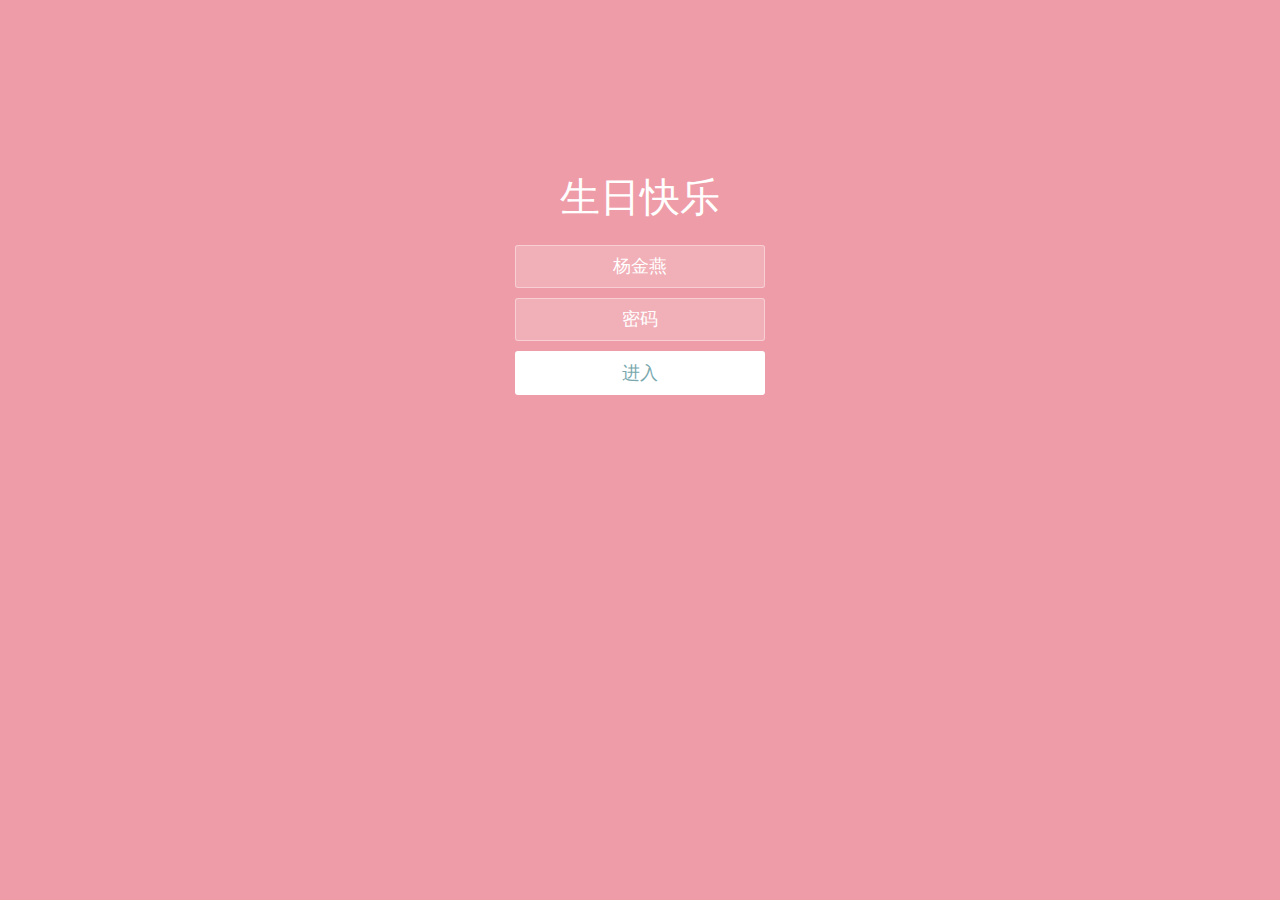
==== index.html @ bb36e1fd "first commit" ====
<!doctype html>
<html lang="zh">

<head>
    <meta charset="UTF-8">
    <meta http-equiv="X-UA-Compatible" content="IE=edge,chrome=1">
    <meta name="viewport" content="width=device-width, initial-scale=1.0">
    <title>Happy Birthday</title>
    <link rel="stylesheet" type="text/css" href="css/styles.css">
</head>

<style>
    .iframepage {
        -webkit-overflow-scrolling: touch;
        overflow-x: scroll;
        overflow-y: hidden;
    }

    ::-webkit-scrollbar {
        width: 0px;
    }

    /*局部滚动的dom节点*/
    .scroll-el {
        overflow: auto;
    }
</style>

<body>
    <iframe src="./html/login.html" id="iframepage" scrolling="no" onload="changeFrameHeight()" frameborder="0"
        style="width:100%" marginwidth="0" marginheight="0"></iframe>
    <script src="js/jquery-2.1.1.min.js" type="text/javascript"></script>
    <script src="js/jquery-1.8.4.min.js" type="text/javascript"></script>
</body>

</html>
---- css/styles.css ----
* {
  box-sizing: border-box;
  margin: 0;
  padding: 0;
  font-weight: 300;
}
body {
  font-family:"Microsoft YaHei";
  color: white;
  font-weight: 300;
}
body ::-webkit-input-placeholder {
  /* WebKit browsers */
  font-family:"Microsoft YaHei";
  color: white;
  font-weight: 300;
}
body :-moz-placeholder {
  /* Mozilla Firefox 4 to 18 */
  font-family:"Microsoft YaHei";
  color: white;
  opacity: 1;
  font-weight: 300;
}
body ::-moz-placeholder {
  /* Mozilla Firefox 19+ */
  font-family:"Microsoft YaHei";
  color: white;
  opacity: 1;
  font-weight: 300;
}
body :-ms-input-placeholder {
  /* Internet Explorer 10+ */
  font-family:"Microsoft YaHei";
  color: white;
  font-weight: 300;
}
.wrapper {
  background: #ee9ca7;
  background: -webkit-linear-gradient(top left, #ee9ca7 0%, #ee9ca7 100%);
  background: linear-gradient(to bottom right, #ee9ca7 0%, #ee9ca7 100%);
  background-color:rgba(255,255,255,0.9);
  position: absolute;
  top:0;
  left: 0;
  width: 100%;
  height: 100%;
  overflow: hidden;

}

.wrapper.form-success .container h1 {
  -webkit-transform: translateY(85px);
      -ms-transform: translateY(85px);
          transform: translateY(85px);
}
.container {
  max-width: 600px;
  margin: 0 auto;
  margin-top: 7%;
  padding: 80px 0;
  height: 400px;
  text-align: center;
}
.container h1 {
  font-size: 40px;
  -webkit-transition-duration: 1s;
          transition-duration: 1s;
  -webkit-transition-timing-function: ease-in-put;
          transition-timing-function: ease-in-put;
  font-weight: 200;
}
form {
  padding: 20px 0;
  position: relative;
  z-index: 2;
}
form input {
  -webkit-appearance: none;
     -moz-appearance: none;
          appearance: none;
  outline: 0;
  border: 1px solid rgba(255, 255, 255, 0.4);
  background-color: rgba(255, 255, 255, 0.2);
  width: 250px;
  border-radius: 3px;
  padding: 10px 15px;
  margin: 0 auto 10px auto;
  display: block;
  text-align: center;
  font-family: "Microsoft YaHei";
  font-size: 18px;
  color: white;
  -webkit-transition-duration: 0.25s;
          transition-duration: 0.25s;
  font-weight: 300;
}
form input:hover {
  background-color: rgba(255, 255, 255, 0.4);
}
form input:focus {
  background-color: white;
  width: 300px;
  color: #79A8AE;
}
form button {
  -webkit-appearance: none;
     -moz-appearance: none;
          appearance: none;
  outline: 0;
  background-color: white;
  font-family: "Microsoft YaHei";
  border: 0;
  padding: 10px 15px;
  color: #79A8AE;
  border-radius: 3px;
  width: 250px;
  cursor: pointer;
  font-size: 18px;
  -webkit-transition-duration: 0.25s;
          transition-duration: 0.25s;
}
form button:hover {
  background-color: #f5f7f9;
}
.bg-bubbles {
  position: absolute;
  top: 0;
  left: 0;
  width: 100%;
  height: 100%;
  z-index: 1;
}
.bg-bubbles li {
  position: absolute;
  list-style: none;
  display: block;
  width: 40px;
  height: 40px;
  background-color: rgba(255, 255, 255, 0.15);
  bottom: -160px;
  -webkit-animation: square 30s infinite;
  animation: square 30s infinite;
  -webkit-transition-timing-function: linear;
  transition-timing-function: linear;
}
.bg-bubbles li:nth-child(1) {
  left: 10%;
}
.bg-bubbles li:nth-child(2) {
  left: 20%;
  width: 80px;
  height: 80px;
  -webkit-animation-delay: 2s;
          animation-delay: 2s;
  -webkit-animation-duration: 17s;
          animation-duration: 17s;
}
.bg-bubbles li:nth-child(3) {
  left: 25%;
  -webkit-animation-delay: 4s;
          animation-delay: 4s;
}
.bg-bubbles li:nth-child(4) {
  left: 40%;
  width: 60px;
  height: 60px;
  -webkit-animation-duration: 22s;
          animation-duration: 22s;
  background-color: rgba(255, 255, 255, 0.25);
}
.bg-bubbles li:nth-child(5) {
  left: 70%;
}
.bg-bubbles li:nth-child(6) {
  left: 80%;
  width: 120px;
  height: 120px;
  -webkit-animation-delay: 3s;
          animation-delay: 3s;
  background-color: rgba(255, 255, 255, 0.2);
}
.bg-bubbles li:nth-child(7) {
  left: 32%;
  width: 160px;
  height: 160px;
  -webkit-animation-delay: 7s;
          animation-delay: 7s;
}
.bg-bubbles li:nth-child(8) {
  left: 55%;
  width: 20px;
  height: 20px;
  -webkit-animation-delay: 15s;
          animation-delay: 15s;
  -webkit-animation-duration: 40s;
          animation-duration: 40s;
}
.bg-bubbles li:nth-child(9) {
  left: 25%;
  width: 10px;
  height: 10px;
  -webkit-animation-delay: 2s;
          animation-delay: 2s;
  -webkit-animation-duration: 40s;
          animation-duration: 40s;
  background-color: rgba(255, 255, 255, 0.3);
}
.bg-bubbles li:nth-child(10) {
  left: 90%;
  width: 160px;
  height: 160px;
  -webkit-animation-delay: 11s;
          animation-delay: 11s;
}
@-webkit-keyframes square {
  0% {
    -webkit-transform: translateY(0);
            transform: translateY(0);
  }
  100% {
    -webkit-transform: translateY(-900px) rotate(600deg);
            transform: translateY(-900px) rotate(600deg);
  }
}
@keyframes square {
  0% {
    -webkit-transform: translateY(0);
            transform: translateY(0);
  }
  100% {
    -webkit-transform: translateY(-900px) rotate(600deg);
            transform: translateY(-900px) rotate(600deg);
  }
}
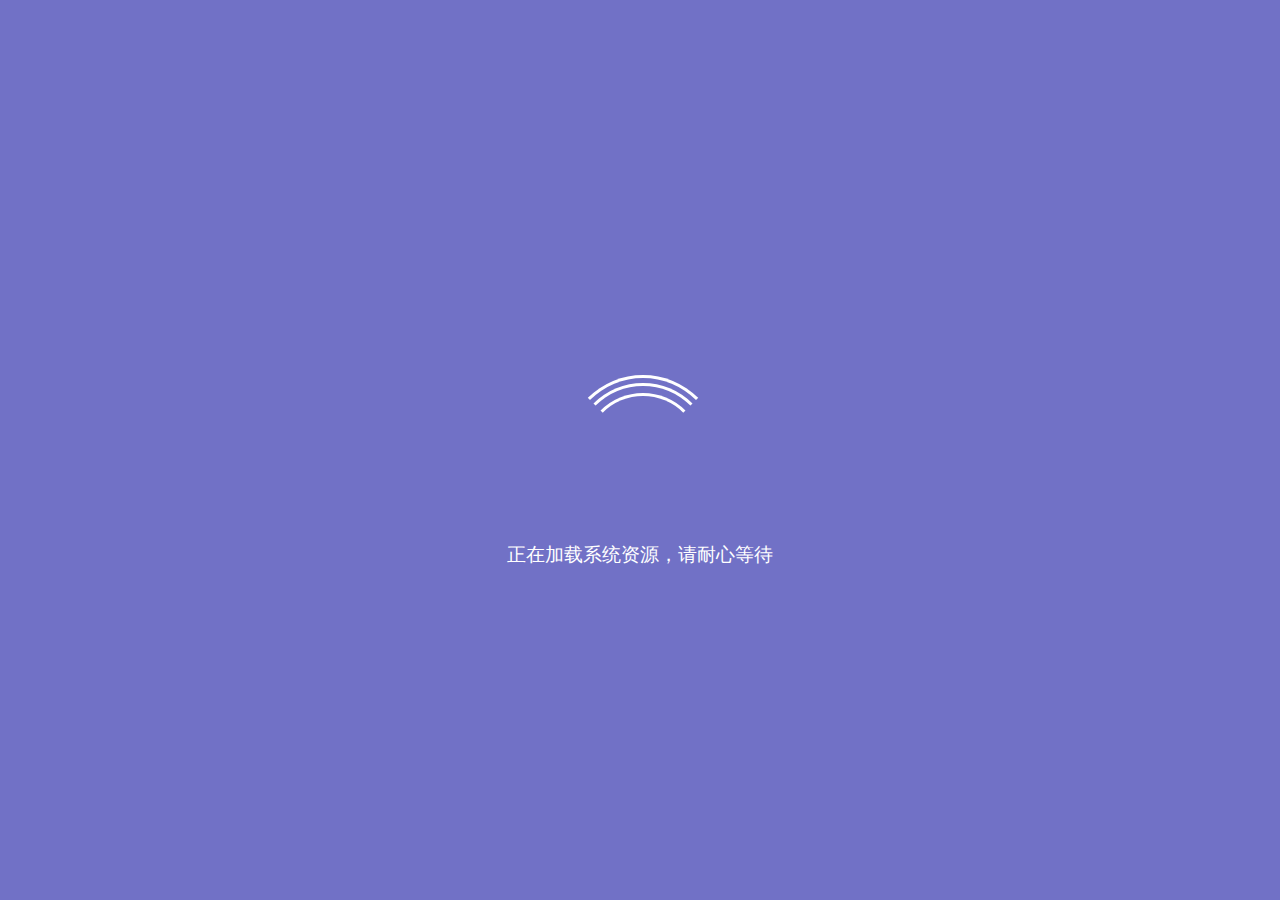
==== commit e39bd74c: "'测试若依'" ====
--- a/index.html
+++ b/index.html
@@ -1,36 +1,217 @@
-<!doctype html>
-<html lang="zh">
-
-<head>
-    <meta charset="UTF-8">
-    <meta http-equiv="X-UA-Compatible" content="IE=edge,chrome=1">
-    <meta name="viewport" content="width=device-width, initial-scale=1.0">
-    <title>Happy Birthday</title>
-    <link rel="stylesheet" type="text/css" href="css/styles.css">
-</head>
-
-<style>
-    .iframepage {
-        -webkit-overflow-scrolling: touch;
-        overflow-x: scroll;
-        overflow-y: hidden;
-    }
-
-    ::-webkit-scrollbar {
-        width: 0px;
-    }
-
-    /*局部滚动的dom节点*/
-    .scroll-el {
-        overflow: auto;
-    }
-</style>
-
-<body>
-    <iframe src="./html/login.html" id="iframepage" scrolling="no" onload="changeFrameHeight()" frameborder="0"
-        style="width:100%" marginwidth="0" marginheight="0"></iframe>
-    <script src="js/jquery-2.1.1.min.js" type="text/javascript"></script>
-    <script src="js/jquery-1.8.4.min.js" type="text/javascript"></script>
-</body>
-
+<!DOCTYPE html>
+<html>
+
+<head>
+  <meta charset="utf-8">
+  <meta http-equiv="X-UA-Compatible" content="IE=edge,chrome=1">
+  <meta name="renderer" content="webkit">
+  <meta name="viewport" content="width=device-width, initial-scale=1, maximum-scale=1, user-scalable=no">
+  <link rel="icon" href="/manage/favicon.ico">
+  <title>若依管理系统</title>
+  <!--[if lt IE 11]><script>window.location.href='/html/ie.html';</script><![endif]-->
+  <style>
+    html,
+    body,
+    #app {
+      height: 100%;
+      margin: 0px;
+      padding: 0px;
+    }
+
+    .chromeframe {
+      margin: 0.2em 0;
+      background: #ccc;
+      color: #000;
+      padding: 0.2em 0;
+    }
+
+    #loader-wrapper {
+      position: fixed;
+      top: 0;
+      left: 0;
+      width: 100%;
+      height: 100%;
+      z-index: 999999;
+    }
+
+    #loader {
+      display: block;
+      position: relative;
+      left: 50%;
+      top: 50%;
+      width: 150px;
+      height: 150px;
+      margin: -75px 0 0 -75px;
+      border-radius: 50%;
+      border: 3px solid transparent;
+      border-top-color: #FFF;
+      -webkit-animation: spin 2s linear infinite;
+      -ms-animation: spin 2s linear infinite;
+      -moz-animation: spin 2s linear infinite;
+      -o-animation: spin 2s linear infinite;
+      animation: spin 2s linear infinite;
+      z-index: 1001;
+    }
+
+    #loader:before {
+      content: "";
+      position: absolute;
+      top: 5px;
+      left: 5px;
+      right: 5px;
+      bottom: 5px;
+      border-radius: 50%;
+      border: 3px solid transparent;
+      border-top-color: #FFF;
+      -webkit-animation: spin 3s linear infinite;
+      -moz-animation: spin 3s linear infinite;
+      -o-animation: spin 3s linear infinite;
+      -ms-animation: spin 3s linear infinite;
+      animation: spin 3s linear infinite;
+    }
+
+    #loader:after {
+      content: "";
+      position: absolute;
+      top: 15px;
+      left: 15px;
+      right: 15px;
+      bottom: 15px;
+      border-radius: 50%;
+      border: 3px solid transparent;
+      border-top-color: #FFF;
+      -moz-animation: spin 1.5s linear infinite;
+      -o-animation: spin 1.5s linear infinite;
+      -ms-animation: spin 1.5s linear infinite;
+      -webkit-animation: spin 1.5s linear infinite;
+      animation: spin 1.5s linear infinite;
+    }
+
+
+    @-webkit-keyframes spin {
+      0% {
+        -webkit-transform: rotate(0deg);
+        -ms-transform: rotate(0deg);
+        transform: rotate(0deg);
+      }
+
+      100% {
+        -webkit-transform: rotate(360deg);
+        -ms-transform: rotate(360deg);
+        transform: rotate(360deg);
+      }
+    }
+
+    @keyframes spin {
+      0% {
+        -webkit-transform: rotate(0deg);
+        -ms-transform: rotate(0deg);
+        transform: rotate(0deg);
+      }
+
+      100% {
+        -webkit-transform: rotate(360deg);
+        -ms-transform: rotate(360deg);
+        transform: rotate(360deg);
+      }
+    }
+
+
+    #loader-wrapper .loader-section {
+      position: fixed;
+      top: 0;
+      width: 51%;
+      height: 100%;
+      background: #7171C6;
+      z-index: 1000;
+      -webkit-transform: translateX(0);
+      -ms-transform: translateX(0);
+      transform: translateX(0);
+    }
+
+    #loader-wrapper .loader-section.section-left {
+      left: 0;
+    }
+
+    #loader-wrapper .loader-section.section-right {
+      right: 0;
+    }
+
+
+    .loaded #loader-wrapper .loader-section.section-left {
+      -webkit-transform: translateX(-100%);
+      -ms-transform: translateX(-100%);
+      transform: translateX(-100%);
+      -webkit-transition: all 0.7s 0.3s cubic-bezier(0.645, 0.045, 0.355, 1.000);
+      transition: all 0.7s 0.3s cubic-bezier(0.645, 0.045, 0.355, 1.000);
+    }
+
+    .loaded #loader-wrapper .loader-section.section-right {
+      -webkit-transform: translateX(100%);
+      -ms-transform: translateX(100%);
+      transform: translateX(100%);
+      -webkit-transition: all 0.7s 0.3s cubic-bezier(0.645, 0.045, 0.355, 1.000);
+      transition: all 0.7s 0.3s cubic-bezier(0.645, 0.045, 0.355, 1.000);
+    }
+
+    .loaded #loader {
+      opacity: 0;
+      -webkit-transition: all 0.3s ease-out;
+      transition: all 0.3s ease-out;
+    }
+
+    .loaded #loader-wrapper {
+      visibility: hidden;
+      -webkit-transform: translateY(-100%);
+      -ms-transform: translateY(-100%);
+      transform: translateY(-100%);
+      -webkit-transition: all 0.3s 1s ease-out;
+      transition: all 0.3s 1s ease-out;
+    }
+
+    .no-js #loader-wrapper {
+      display: none;
+    }
+
+    .no-js h1 {
+      color: #222222;
+    }
+
+    #loader-wrapper .load_title {
+      font-family: 'Open Sans';
+      color: #FFF;
+      font-size: 19px;
+      width: 100%;
+      text-align: center;
+      z-index: 9999999999999;
+      position: absolute;
+      top: 60%;
+      opacity: 1;
+      line-height: 30px;
+    }
+
+    #loader-wrapper .load_title span {
+      font-weight: normal;
+      font-style: italic;
+      font-size: 13px;
+      color: #FFF;
+      opacity: 0.5;
+    }
+  </style>
+  <script type="module" crossorigin src="/manage/assets/index-FvKVKK2v.js"></script>
+  <link rel="stylesheet" crossorigin href="/manage/assets/index-CkSqkFFy.css">
+</head>
+
+<body>
+  <div id="app">
+    <div id="loader-wrapper">
+      <div id="loader"></div>
+      <div class="loader-section section-left"></div>
+      <div class="loader-section section-right"></div>
+      <div class="load_title">正在加载系统资源，请耐心等待</div>
+    </div>
+  </div>+
+</body>
+
 </html>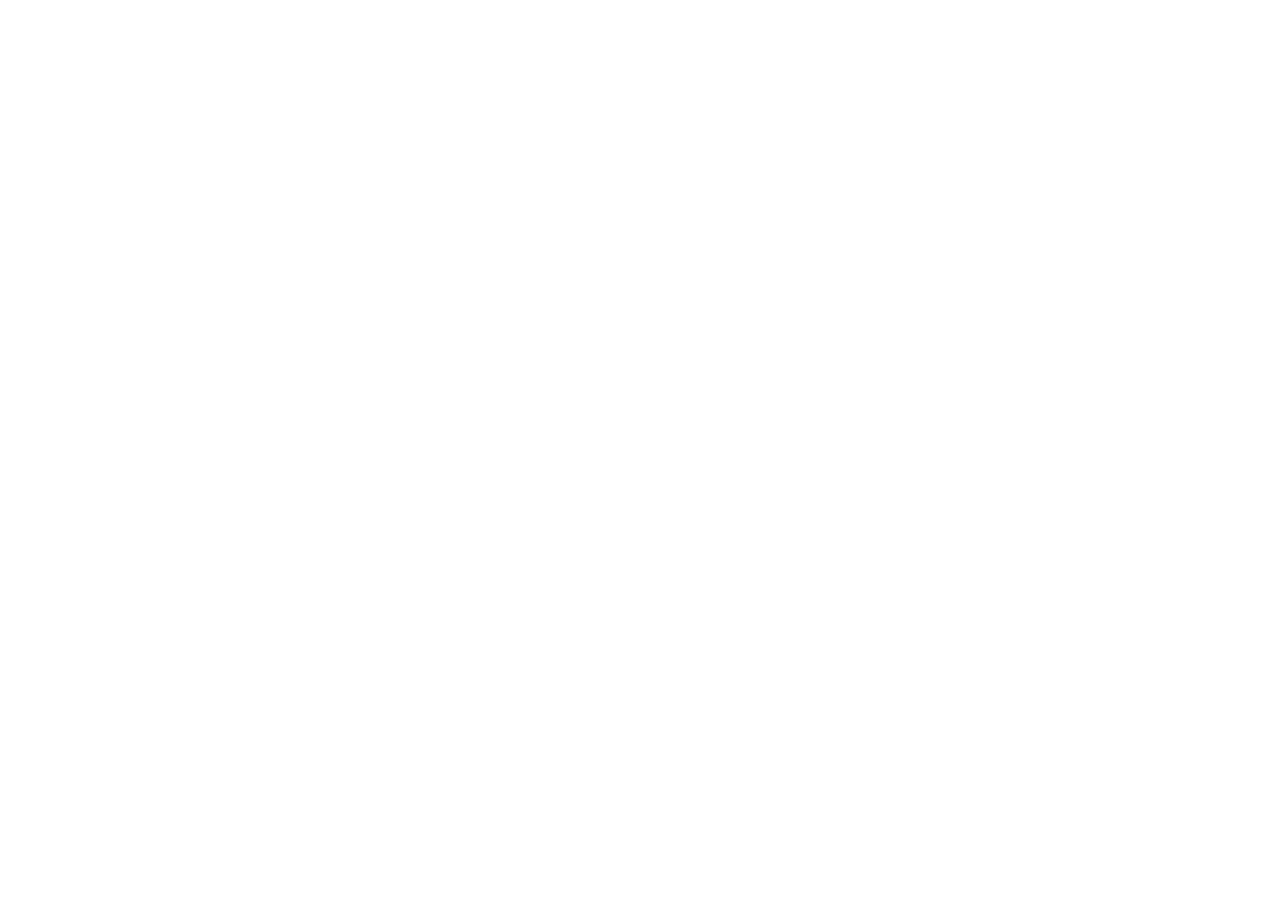
==== commit 681b58a0: ":fix 修改为中建民筑" ====
--- a/index.html
+++ b/index.html
@@ -1,217 +1 @@
-<!DOCTYPE html>
-<html>
-
-<head>
-  <meta charset="utf-8">
-  <meta http-equiv="X-UA-Compatible" content="IE=edge,chrome=1">
-  <meta name="renderer" content="webkit">
-  <meta name="viewport" content="width=device-width, initial-scale=1, maximum-scale=1, user-scalable=no">
-  <link rel="icon" href="/manage/favicon.ico">
-  <title>若依管理系统</title>
-  <!--[if lt IE 11]><script>window.location.href='/html/ie.html';</script><![endif]-->
-  <style>
-    html,
-    body,
-    #app {
-      height: 100%;
-      margin: 0px;
-      padding: 0px;
-    }
-
-    .chromeframe {
-      margin: 0.2em 0;
-      background: #ccc;
-      color: #000;
-      padding: 0.2em 0;
-    }
-
-    #loader-wrapper {
-      position: fixed;
-      top: 0;
-      left: 0;
-      width: 100%;
-      height: 100%;
-      z-index: 999999;
-    }
-
-    #loader {
-      display: block;
-      position: relative;
-      left: 50%;
-      top: 50%;
-      width: 150px;
-      height: 150px;
-      margin: -75px 0 0 -75px;
-      border-radius: 50%;
-      border: 3px solid transparent;
-      border-top-color: #FFF;
-      -webkit-animation: spin 2s linear infinite;
-      -ms-animation: spin 2s linear infinite;
-      -moz-animation: spin 2s linear infinite;
-      -o-animation: spin 2s linear infinite;
-      animation: spin 2s linear infinite;
-      z-index: 1001;
-    }
-
-    #loader:before {
-      content: "";
-      position: absolute;
-      top: 5px;
-      left: 5px;
-      right: 5px;
-      bottom: 5px;
-      border-radius: 50%;
-      border: 3px solid transparent;
-      border-top-color: #FFF;
-      -webkit-animation: spin 3s linear infinite;
-      -moz-animation: spin 3s linear infinite;
-      -o-animation: spin 3s linear infinite;
-      -ms-animation: spin 3s linear infinite;
-      animation: spin 3s linear infinite;
-    }
-
-    #loader:after {
-      content: "";
-      position: absolute;
-      top: 15px;
-      left: 15px;
-      right: 15px;
-      bottom: 15px;
-      border-radius: 50%;
-      border: 3px solid transparent;
-      border-top-color: #FFF;
-      -moz-animation: spin 1.5s linear infinite;
-      -o-animation: spin 1.5s linear infinite;
-      -ms-animation: spin 1.5s linear infinite;
-      -webkit-animation: spin 1.5s linear infinite;
-      animation: spin 1.5s linear infinite;
-    }
-
-
-    @-webkit-keyframes spin {
-      0% {
-        -webkit-transform: rotate(0deg);
-        -ms-transform: rotate(0deg);
-        transform: rotate(0deg);
-      }
-
-      100% {
-        -webkit-transform: rotate(360deg);
-        -ms-transform: rotate(360deg);
-        transform: rotate(360deg);
-      }
-    }
-
-    @keyframes spin {
-      0% {
-        -webkit-transform: rotate(0deg);
-        -ms-transform: rotate(0deg);
-        transform: rotate(0deg);
-      }
-
-      100% {
-        -webkit-transform: rotate(360deg);
-        -ms-transform: rotate(360deg);
-        transform: rotate(360deg);
-      }
-    }
-
-
-    #loader-wrapper .loader-section {
-      position: fixed;
-      top: 0;
-      width: 51%;
-      height: 100%;
-      background: #7171C6;
-      z-index: 1000;
-      -webkit-transform: translateX(0);
-      -ms-transform: translateX(0);
-      transform: translateX(0);
-    }
-
-    #loader-wrapper .loader-section.section-left {
-      left: 0;
-    }
-
-    #loader-wrapper .loader-section.section-right {
-      right: 0;
-    }
-
-
-    .loaded #loader-wrapper .loader-section.section-left {
-      -webkit-transform: translateX(-100%);
-      -ms-transform: translateX(-100%);
-      transform: translateX(-100%);
-      -webkit-transition: all 0.7s 0.3s cubic-bezier(0.645, 0.045, 0.355, 1.000);
-      transition: all 0.7s 0.3s cubic-bezier(0.645, 0.045, 0.355, 1.000);
-    }
-
-    .loaded #loader-wrapper .loader-section.section-right {
-      -webkit-transform: translateX(100%);
-      -ms-transform: translateX(100%);
-      transform: translateX(100%);
-      -webkit-transition: all 0.7s 0.3s cubic-bezier(0.645, 0.045, 0.355, 1.000);
-      transition: all 0.7s 0.3s cubic-bezier(0.645, 0.045, 0.355, 1.000);
-    }
-
-    .loaded #loader {
-      opacity: 0;
-      -webkit-transition: all 0.3s ease-out;
-      transition: all 0.3s ease-out;
-    }
-
-    .loaded #loader-wrapper {
-      visibility: hidden;
-      -webkit-transform: translateY(-100%);
-      -ms-transform: translateY(-100%);
-      transform: translateY(-100%);
-      -webkit-transition: all 0.3s 1s ease-out;
-      transition: all 0.3s 1s ease-out;
-    }
-
-    .no-js #loader-wrapper {
-      display: none;
-    }
-
-    .no-js h1 {
-      color: #222222;
-    }
-
-    #loader-wrapper .load_title {
-      font-family: 'Open Sans';
-      color: #FFF;
-      font-size: 19px;
-      width: 100%;
-      text-align: center;
-      z-index: 9999999999999;
-      position: absolute;
-      top: 60%;
-      opacity: 1;
-      line-height: 30px;
-    }
-
-    #loader-wrapper .load_title span {
-      font-weight: normal;
-      font-style: italic;
-      font-size: 13px;
-      color: #FFF;
-      opacity: 0.5;
-    }
-  </style>
-  <script type="module" crossorigin src="/manage/assets/index-FvKVKK2v.js"></script>
-  <link rel="stylesheet" crossorigin href="/manage/assets/index-CkSqkFFy.css">
-</head>
-
-<body>
-  <div id="app">
-    <div id="loader-wrapper">
-      <div id="loader"></div>
-      <div class="loader-section section-left"></div>
-      <div class="loader-section section-right"></div>
-      <div class="load_title">正在加载系统资源，请耐心等待</div>
-    </div>
-  </div>-
-</body>
-
-</html>+<!doctype html><html lang=""><head><meta charset="utf-8"><meta http-equiv="X-UA-Compatible" content="IE=edge"><meta name="viewport" content="width=device-width,minimum-scale=1,maximum-scale=1,user-scalable=no,initial-scale=1,viewport-fit=cover"/><meta name="referrer" content="no-referrer"><link rel="icon" href="/happyBirthDay/favicon.ico"><title>中建民筑</title><script defer="defer" src="/happyBirthDay/js/chunk-vendors.9b16924b.js"></script><script defer="defer" src="/happyBirthDay/js/app.1e3ba672.js"></script><link href="/happyBirthDay/css/chunk-vendors.722358d2.css" rel="stylesheet"><link href="/happyBirthDay/css/app.e5bf2a16.css" rel="stylesheet"></head><body><noscript><strong>We're sorry but 中建民筑 doesn't work properly without JavaScript enabled. Please enable it to continue.</strong></noscript><div id="app"></div></body></html>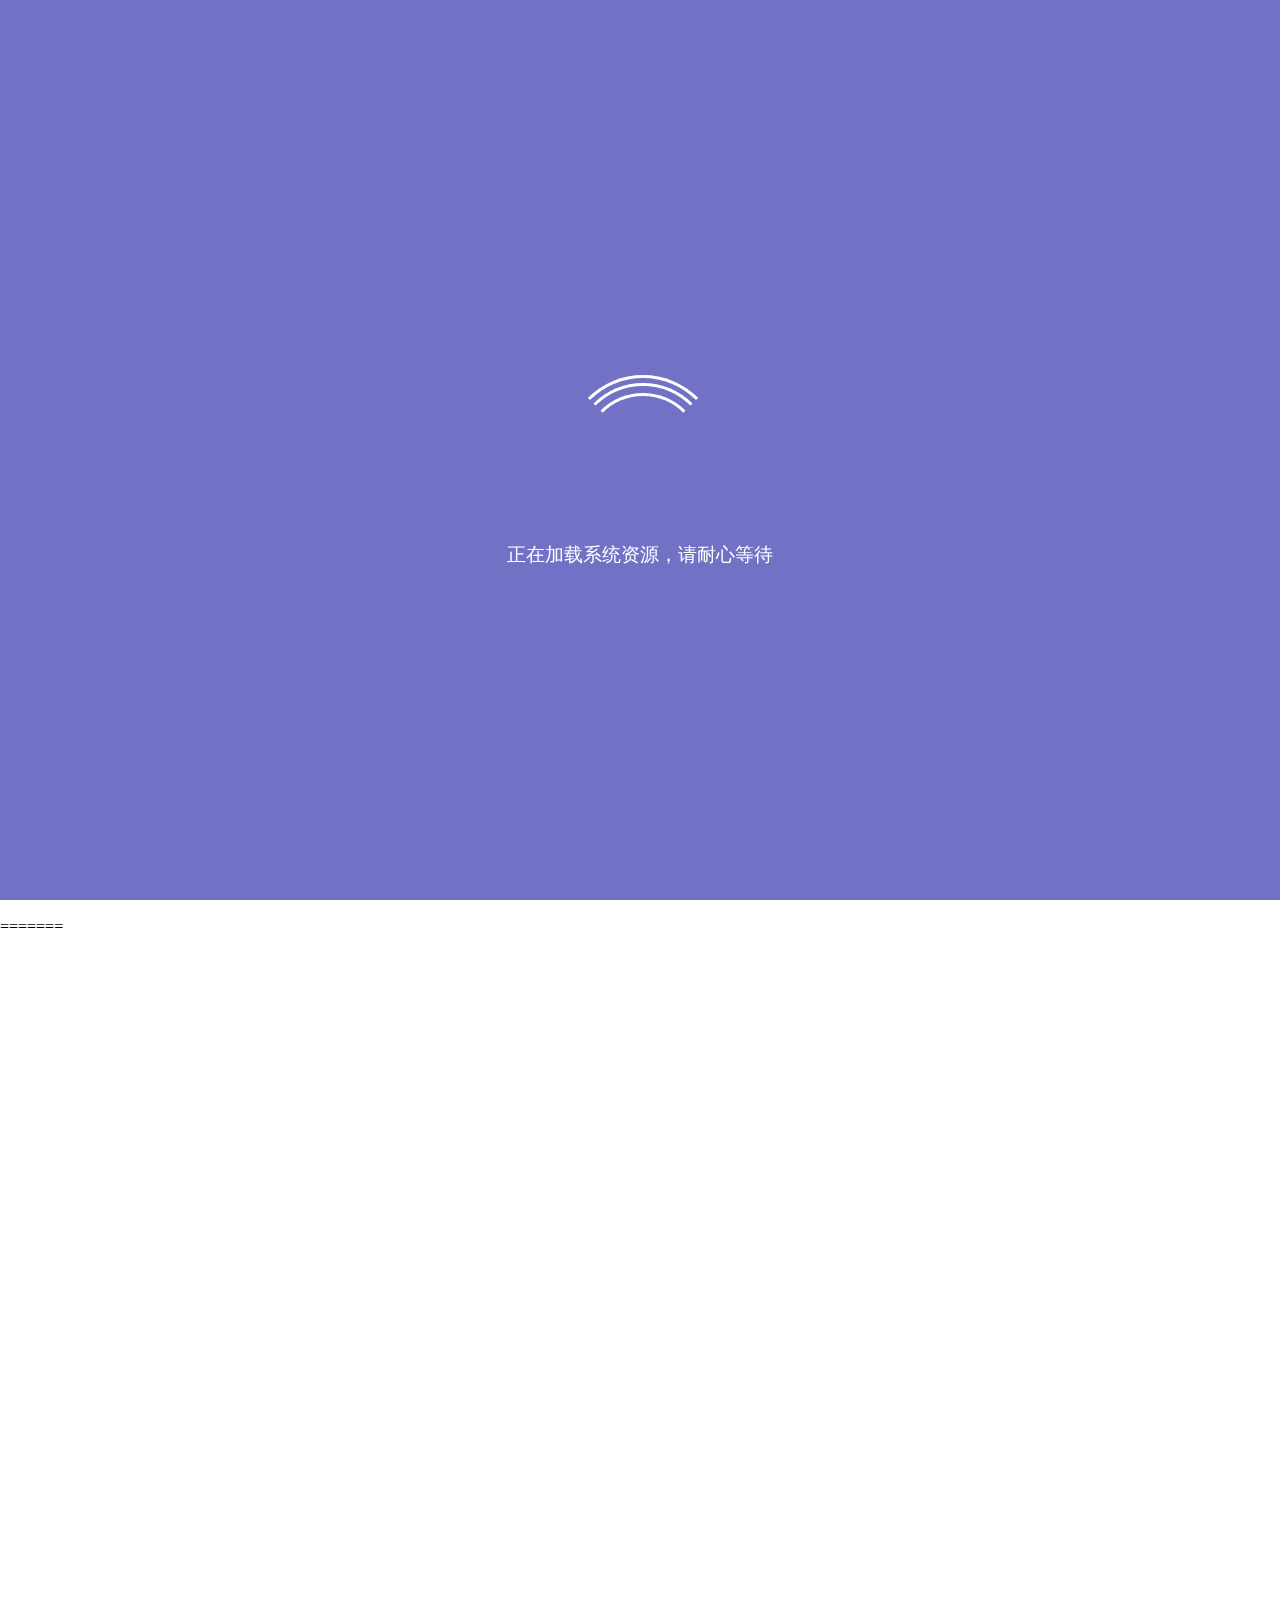
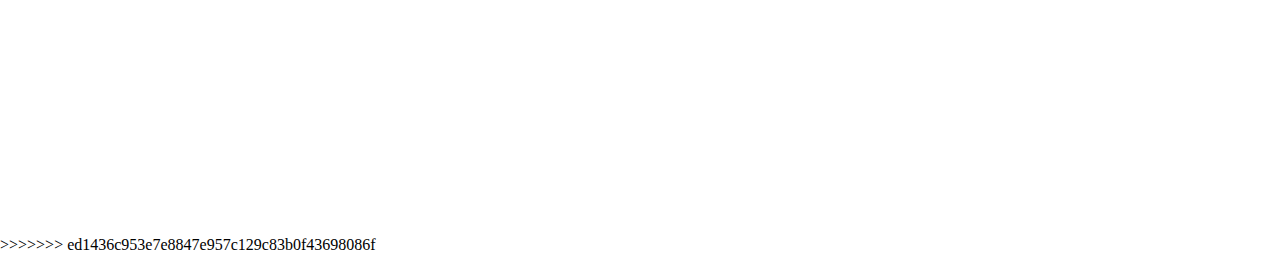
==== commit 003e7145: "Merge branch 'main' of https://github.com/chenweiliang6/happyBirthDay" ====
--- a/index.html
+++ b/index.html
@@ -1 +1,221 @@
-<!doctype html><html lang=""><head><meta charset="utf-8"><meta http-equiv="X-UA-Compatible" content="IE=edge"><meta name="viewport" content="width=device-width,minimum-scale=1,maximum-scale=1,user-scalable=no,initial-scale=1,viewport-fit=cover"/><meta name="referrer" content="no-referrer"><link rel="icon" href="/happyBirthDay/favicon.ico"><title>中建民筑</title><script defer="defer" src="/happyBirthDay/js/chunk-vendors.9b16924b.js"></script><script defer="defer" src="/happyBirthDay/js/app.1e3ba672.js"></script><link href="/happyBirthDay/css/chunk-vendors.722358d2.css" rel="stylesheet"><link href="/happyBirthDay/css/app.e5bf2a16.css" rel="stylesheet"></head><body><noscript><strong>We're sorry but 中建民筑 doesn't work properly without JavaScript enabled. Please enable it to continue.</strong></noscript><div id="app"></div></body></html>+<<<<<<< HEAD
+<!doctype html><html lang=""><head><meta charset="utf-8"><meta http-equiv="X-UA-Compatible" content="IE=edge"><meta name="viewport" content="width=device-width,minimum-scale=1,maximum-scale=1,user-scalable=no,initial-scale=1,viewport-fit=cover"/><meta name="referrer" content="no-referrer"><link rel="icon" href="/happyBirthDay/favicon.ico"><title>中建民筑</title><script defer="defer" src="/happyBirthDay/js/chunk-vendors.9b16924b.js"></script><script defer="defer" src="/happyBirthDay/js/app.1e3ba672.js"></script><link href="/happyBirthDay/css/chunk-vendors.722358d2.css" rel="stylesheet"><link href="/happyBirthDay/css/app.e5bf2a16.css" rel="stylesheet"></head><body><noscript><strong>We're sorry but 中建民筑 doesn't work properly without JavaScript enabled. Please enable it to continue.</strong></noscript><div id="app"></div></body></html>
+=======
+<!DOCTYPE html>
+<html>
+
+<head>
+  <meta charset="utf-8">
+  <meta http-equiv="X-UA-Compatible" content="IE=edge,chrome=1">
+  <meta name="renderer" content="webkit">
+  <meta name="viewport" content="width=device-width, initial-scale=1, maximum-scale=1, user-scalable=no">
+  <link rel="icon" href="/happyBirthDay/favicon.ico">
+  <title>若依管理系统</title>
+  <!--[if lt IE 11]><script>window.location.href='/html/ie.html';</script><![endif]-->
+  <style>
+    html,
+    body,
+    #app {
+      height: 100%;
+      margin: 0px;
+      padding: 0px;
+    }
+
+    .chromeframe {
+      margin: 0.2em 0;
+      background: #ccc;
+      color: #000;
+      padding: 0.2em 0;
+    }
+
+    #loader-wrapper {
+      position: fixed;
+      top: 0;
+      left: 0;
+      width: 100%;
+      height: 100%;
+      z-index: 999999;
+    }
+
+    #loader {
+      display: block;
+      position: relative;
+      left: 50%;
+      top: 50%;
+      width: 150px;
+      height: 150px;
+      margin: -75px 0 0 -75px;
+      border-radius: 50%;
+      border: 3px solid transparent;
+      border-top-color: #FFF;
+      -webkit-animation: spin 2s linear infinite;
+      -ms-animation: spin 2s linear infinite;
+      -moz-animation: spin 2s linear infinite;
+      -o-animation: spin 2s linear infinite;
+      animation: spin 2s linear infinite;
+      z-index: 1001;
+    }
+
+    #loader:before {
+      content: "";
+      position: absolute;
+      top: 5px;
+      left: 5px;
+      right: 5px;
+      bottom: 5px;
+      border-radius: 50%;
+      border: 3px solid transparent;
+      border-top-color: #FFF;
+      -webkit-animation: spin 3s linear infinite;
+      -moz-animation: spin 3s linear infinite;
+      -o-animation: spin 3s linear infinite;
+      -ms-animation: spin 3s linear infinite;
+      animation: spin 3s linear infinite;
+    }
+
+    #loader:after {
+      content: "";
+      position: absolute;
+      top: 15px;
+      left: 15px;
+      right: 15px;
+      bottom: 15px;
+      border-radius: 50%;
+      border: 3px solid transparent;
+      border-top-color: #FFF;
+      -moz-animation: spin 1.5s linear infinite;
+      -o-animation: spin 1.5s linear infinite;
+      -ms-animation: spin 1.5s linear infinite;
+      -webkit-animation: spin 1.5s linear infinite;
+      animation: spin 1.5s linear infinite;
+    }
+
+
+    @-webkit-keyframes spin {
+      0% {
+        -webkit-transform: rotate(0deg);
+        -ms-transform: rotate(0deg);
+        transform: rotate(0deg);
+      }
+
+      100% {
+        -webkit-transform: rotate(360deg);
+        -ms-transform: rotate(360deg);
+        transform: rotate(360deg);
+      }
+    }
+
+    @keyframes spin {
+      0% {
+        -webkit-transform: rotate(0deg);
+        -ms-transform: rotate(0deg);
+        transform: rotate(0deg);
+      }
+
+      100% {
+        -webkit-transform: rotate(360deg);
+        -ms-transform: rotate(360deg);
+        transform: rotate(360deg);
+      }
+    }
+
+
+    #loader-wrapper .loader-section {
+      position: fixed;
+      top: 0;
+      width: 51%;
+      height: 100%;
+      background: #7171C6;
+      z-index: 1000;
+      -webkit-transform: translateX(0);
+      -ms-transform: translateX(0);
+      transform: translateX(0);
+    }
+
+    #loader-wrapper .loader-section.section-left {
+      left: 0;
+    }
+
+    #loader-wrapper .loader-section.section-right {
+      right: 0;
+    }
+
+
+    .loaded #loader-wrapper .loader-section.section-left {
+      -webkit-transform: translateX(-100%);
+      -ms-transform: translateX(-100%);
+      transform: translateX(-100%);
+      -webkit-transition: all 0.7s 0.3s cubic-bezier(0.645, 0.045, 0.355, 1.000);
+      transition: all 0.7s 0.3s cubic-bezier(0.645, 0.045, 0.355, 1.000);
+    }
+
+    .loaded #loader-wrapper .loader-section.section-right {
+      -webkit-transform: translateX(100%);
+      -ms-transform: translateX(100%);
+      transform: translateX(100%);
+      -webkit-transition: all 0.7s 0.3s cubic-bezier(0.645, 0.045, 0.355, 1.000);
+      transition: all 0.7s 0.3s cubic-bezier(0.645, 0.045, 0.355, 1.000);
+    }
+
+    .loaded #loader {
+      opacity: 0;
+      -webkit-transition: all 0.3s ease-out;
+      transition: all 0.3s ease-out;
+    }
+
+    .loaded #loader-wrapper {
+      visibility: hidden;
+      -webkit-transform: translateY(-100%);
+      -ms-transform: translateY(-100%);
+      transform: translateY(-100%);
+      -webkit-transition: all 0.3s 1s ease-out;
+      transition: all 0.3s 1s ease-out;
+    }
+
+    .no-js #loader-wrapper {
+      display: none;
+    }
+
+    .no-js h1 {
+      color: #222222;
+    }
+
+    #loader-wrapper .load_title {
+      font-family: 'Open Sans';
+      color: #FFF;
+      font-size: 19px;
+      width: 100%;
+      text-align: center;
+      z-index: 9999999999999;
+      position: absolute;
+      top: 60%;
+      opacity: 1;
+      line-height: 30px;
+    }
+
+    #loader-wrapper .load_title span {
+      font-weight: normal;
+      font-style: italic;
+      font-size: 13px;
+      color: #FFF;
+      opacity: 0.5;
+    }
+  </style>
+  <script type="module" crossorigin src="/happyBirthDay/assets/index-Br2HtEUP.js"></script>
+  <link rel="stylesheet" crossorigin href="/happyBirthDay/assets/index-CkSqkFFy.css">
+</head>
+
+<body>
+  <div id="app">
+    <div id="loader-wrapper">
+      <div id="loader"></div>
+      <div class="loader-section section-left"></div>
+      <div class="loader-section section-right"></div>
+      <div class="load_title">正在加载系统资源，请耐心等待</div>
+    </div>
+  </div>+
+</body>
+
+</html>
+>>>>>>> ed1436c953e7e8847e957c129c83b0f43698086f
